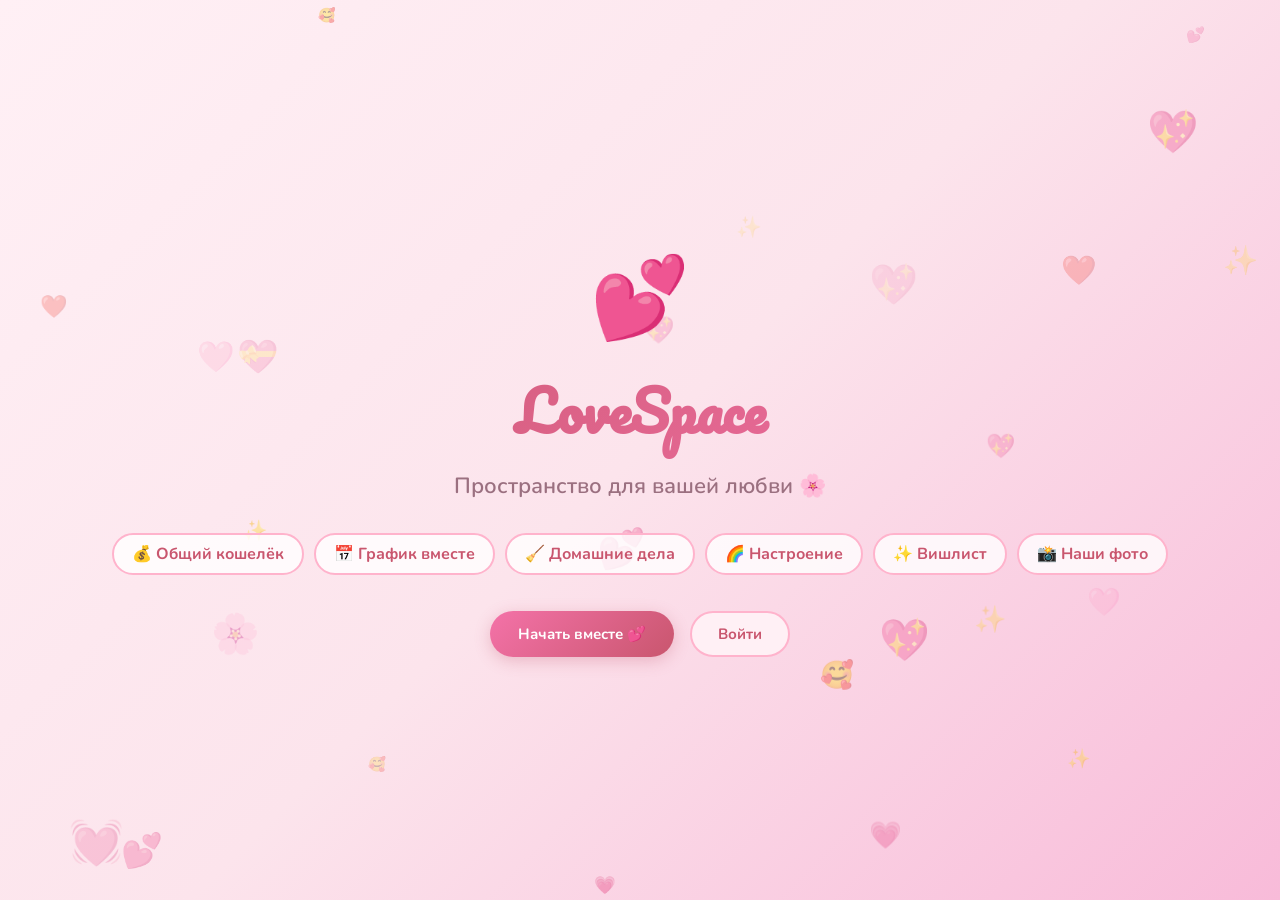
==== templates/index.html @ 5fd558a2 "first commit" ====
<!DOCTYPE html>
<html lang="ru">
<head>
  <meta charset="UTF-8">
  <meta name="viewport" content="width=device-width, initial-scale=1.0">
  <title>LoveSpace — приложение для пар</title>
  <link rel="stylesheet" href="/static/css/style.css">
  <link href="https://fonts.googleapis.com/css2?family=Nunito:wght@400;600;700;800&family=Pacifico&display=swap" rel="stylesheet">
</head>
<body class="landing-body">
  <div class="hearts-bg" id="heartsBg"></div>
  <div class="landing-container">
    <div class="landing-logo">💕</div>
    <h1 class="landing-title">LoveSpace</h1>
    <p class="landing-sub">Пространство для вашей любви 🌸</p>
    <div class="landing-features">
      <div class="feature-pill">💰 Общий кошелёк</div>
      <div class="feature-pill">📅 График вместе</div>
      <div class="feature-pill">🧹 Домашние дела</div>
      <div class="feature-pill">🌈 Настроение</div>
      <div class="feature-pill">✨ Вишлист</div>
      <div class="feature-pill">📸 Наши фото</div>
    </div>
    <div class="landing-buttons">
      <a href="/register" class="btn-primary">Начать вместе 💕</a>
      <a href="/login" class="btn-secondary">Войти</a>
    </div>
  </div>
  <script>
    const bg = document.getElementById('heartsBg');
    const emojis = ['💕','💗','💖','💝','🩷','❤️','💓','🌸','✨','🥰'];
    for(let i=0;i<25;i++){
      const h=document.createElement('div');
      h.className='floating-heart';
      h.innerText=emojis[Math.floor(Math.random()*emojis.length)];
      h.style.cssText=`left:${Math.random()*100}%;top:${Math.random()*120}%;font-size:${Math.random()*30+14}px;animation-delay:${Math.random()*10}s;animation-duration:${Math.random()*7+8}s;opacity:${Math.random()*0.3+0.12}`;
      bg.appendChild(h);
    }
  </script>
</body>
</html>
---- static/css/style.css ----
/* в•ђв•ђв•ђв•ђв•ђв•ђв•ђв•ђв•ђв•ђв•ђв•ђв•ђв•ђв•ђв•ђв•ђв•ђв•ђв•ђв•ђв•ђв•ђв•ђв•ђв•ђв•ђв•ђв•ђв•ђв•ђв•ђв•ђв•ђв•ђв•ђв•ђв•ђв•ђв•ђв•ђв•ђв•ђв•ђв•ђв•ђв•ђв•ђв•ђв•ђв•ђ
   LoveSpace вЂ” Р“Р»Р°РІРЅС‹Рµ СЃС‚РёР»Рё (СЂРѕР·РѕРІР°СЏ С‚РµРјР°)
   в•ђв•ђв•ђв•ђв•ђв•ђв•ђв•ђв•ђв•ђв•ђв•ђв•ђв•ђв•ђв•ђв•ђв•ђв•ђв•ђв•ђв•ђв•ђв•ђв•ђв•ђв•ђв•ђв•ђв•ђв•ђв•ђв•ђв•ђв•ђв•ђв•ђв•ђв•ђв•ђв•ђв•ђв•ђв•ђв•ђв•ђв•ђв•ђв•ђв•ђв•ђ */

:root {
  --pink-light: #fff0f5;
  --pink-soft:  #ffd6e7;
  --pink-mid:   #ffb3cc;
  --pink-main:  #f472a8;
  --pink-deep:  #c9566e;
  --pink-dark:  #9b2c4e;
  --white:      #ffffff;
  --text:       #4a2535;
  --text-light: #9b7080;
  --shadow:     0 4px 24px rgba(196,86,110,0.13);
  --radius:     18px;
  --radius-sm:  10px;
}

* { margin:0; padding:0; box-sizing:border-box; }

body {
  font-family: 'Nunito', sans-serif;
  background: linear-gradient(135deg, #fff0f5 0%, #fce4ec 50%, #f8bbd9 100%);
  min-height: 100vh;
  color: var(--text);
  overflow-x: hidden;
}

/* в”Ђв”Ђ HEARTS BACKGROUND в”Ђв”Ђ */
.hearts-bg {
  position: fixed; inset: 0;
  pointer-events: none;
  z-index: 0;
  overflow: hidden;
}
.floating-heart {
  position: absolute;
  animation: floatUp linear infinite;
  user-select: none;
}
@keyframes floatUp {
  0%   { transform: translateY(0) rotate(-10deg); opacity: 0; }
  10%  { opacity: 1; }
  90%  { opacity: 0.8; }
  100% { transform: translateY(-110vh) rotate(10deg); opacity: 0; }
}

/* в”Ђв”Ђ NAVBAR в”Ђв”Ђ */
.navbar {
  position: sticky; top: 0; z-index: 100;
  display: flex; align-items: center; gap: 8px;
  background: rgba(255,255,255,0.85);
  backdrop-filter: blur(16px);
  border-bottom: 2px solid var(--pink-soft);
  padding: 12px 24px;
  box-shadow: 0 2px 16px rgba(196,86,110,0.08);
}
.nav-logo {
  font-family: 'Pacifico', cursive;
  font-size: 22px;
  color: var(--pink-deep);
  white-space: nowrap;
  margin-right: 12px;
}
.nav-links {
  display: flex; flex-wrap: wrap; gap: 4px; flex: 1;
}
.nav-item {
  text-decoration: none;
  padding: 7px 14px;
  border-radius: 30px;
  font-weight: 600;
  font-size: 14px;
  color: var(--text-light);
  transition: all 0.25s;
}
.nav-item:hover, .nav-item.active {
  background: var(--pink-main);
  color: white;
  transform: translateY(-1px);
}
.nav-user {
  display: flex; align-items: center; gap: 8px;
  font-weight: 600; color: var(--pink-deep);
  white-space: nowrap;
}
.btn-sm {
  padding: 5px 14px;
  background: var(--pink-soft);
  color: var(--pink-deep);
  border-radius: 20px;
  text-decoration: none;
  font-size: 13px;
  font-weight: 700;
  transition: background 0.2s;
}
.btn-sm:hover { background: var(--pink-mid); }

/* в”Ђв”Ђ MAIN CONTENT в”Ђв”Ђ */
.main-content {
  position: relative; z-index: 1;
  max-width: 1100px;
  margin: 0 auto;
  padding: 32px 20px;
}

/* в”Ђв”Ђ CARDS в”Ђв”Ђ */
.card {
  background: rgba(255,255,255,0.88);
  backdrop-filter: blur(12px);
  border-radius: var(--radius);
  padding: 28px;
  box-shadow: var(--shadow);
  border: 1.5px solid rgba(255,179,204,0.4);
  transition: transform 0.2s, box-shadow 0.2s;
}
.card:hover { transform: translateY(-2px); box-shadow: 0 8px 32px rgba(196,86,110,0.18); }
.card-title {
  font-size: 20px; font-weight: 800;
  color: var(--pink-deep);
  margin-bottom: 20px;
  display: flex; align-items: center; gap: 8px;
}

/* в”Ђв”Ђ BUTTONS в”Ђв”Ђ */
.btn-primary {
  display: inline-flex; align-items: center; justify-content: center; gap: 6px;
  background: linear-gradient(135deg, var(--pink-main), var(--pink-deep));
  color: white;
  border: none;
  border-radius: 30px;
  padding: 12px 28px;
  font-size: 15px; font-weight: 700;
  cursor: pointer; text-decoration: none;
  transition: transform 0.2s, box-shadow 0.2s;
  box-shadow: 0 4px 16px rgba(196,86,110,0.3);
}
.btn-primary:hover { transform: translateY(-2px); box-shadow: 0 6px 22px rgba(196,86,110,0.45); }
.btn-secondary {
  display: inline-flex; align-items: center; gap: 6px;
  background: var(--pink-light);
  color: var(--pink-deep);
  border: 2px solid var(--pink-mid);
  border-radius: 30px;
  padding: 11px 26px;
  font-size: 15px; font-weight: 700;
  cursor: pointer; text-decoration: none;
  transition: all 0.2s;
}
.btn-secondary:hover { background: var(--pink-soft); }
.btn-danger {
  background: linear-gradient(135deg, #ff8fa3, #d63660);
  color: white; border: none;
  border-radius: 20px; padding: 8px 18px;
  font-weight: 700; cursor: pointer;
  font-size: 13px;
}
.full-width { width: 100%; }

/* в”Ђв”Ђ FORMS в”Ђв”Ђ */
.form-group { margin-bottom: 16px; }
.form-group label {
  display: block; font-weight: 700;
  color: var(--pink-deep); margin-bottom: 6px;
  font-size: 14px;
}
.input-field {
  width: 100%;
  padding: 12px 16px;
  border: 2px solid var(--pink-soft);
  border-radius: var(--radius-sm);
  font-family: 'Nunito', sans-serif;
  font-size: 15px;
  color: var(--text);
  background: var(--white);
  transition: border-color 0.2s;
  outline: none;
}
.input-field:focus { border-color: var(--pink-main); }
select.input-field { cursor: pointer; }
textarea.input-field { resize: vertical; min-height: 80px; }

/* в”Ђв”Ђ GRID LAYOUTS в”Ђв”Ђ */
.grid-2 { display: grid; grid-template-columns: 1fr 1fr; gap: 20px; }
.grid-3 { display: grid; grid-template-columns: repeat(3,1fr); gap: 16px; }
@media(max-width:768px) {
  .grid-2, .grid-3 { grid-template-columns: 1fr; }
  .navbar { flex-wrap: wrap; }
}

/* в”Ђв”Ђ DASHBOARD в”Ђв”Ђ */
.dashboard-header {
  text-align: center; margin-bottom: 32px;
}
.dashboard-header h1 {
  font-size: 32px; font-weight: 800;
  background: linear-gradient(135deg, var(--pink-deep), var(--pink-main));
  -webkit-background-clip: text; -webkit-text-fill-color: transparent;
}
.couple-card {
  background: linear-gradient(135deg, #fff0f7, #ffe0ee);
  border: 2px solid var(--pink-mid);
  border-radius: var(--radius);
  padding: 32px;
  text-align: center;
  margin-bottom: 28px;
}
.couple-avatars { display: flex; justify-content: center; align-items: center; gap: 16px; margin: 20px 0; }
.avatar-circle {
  width: 80px; height: 80px;
  border-radius: 50%;
  background: linear-gradient(135deg, var(--pink-main), var(--pink-deep));
  display: flex; align-items: center; justify-content: center;
  font-size: 32px; color: white; font-weight: 800;
  box-shadow: 0 4px 16px rgba(196,86,110,0.3);
}
.couple-heart { font-size: 40px; }
.invite-section { text-align: center; padding: 24px; }
.invite-code-display {
  font-size: 32px; font-weight: 900; letter-spacing: 8px;
  color: var(--pink-deep);
  background: var(--pink-soft);
  border-radius: var(--radius-sm);
  padding: 16px 24px; margin: 16px auto;
  display: inline-block;
}
.qr-img { border-radius: var(--radius-sm); margin: 16px auto; display: block; }

/* в”Ђв”Ђ STATS BARS в”Ђв”Ђ */
.stat-bar-wrap { margin: 12px 0; }
.stat-bar-label {
  display: flex; justify-content: space-between;
  font-size: 13px; font-weight: 700; margin-bottom: 6px;
  color: var(--text-light);
}
.stat-bar {
  height: 12px; border-radius: 6px;
  background: var(--pink-soft); overflow: hidden;
}
.stat-bar-fill {
  height: 100%; border-radius: 6px;
  background: linear-gradient(90deg, var(--pink-main), var(--pink-deep));
  transition: width 0.8s ease;
}

/* в”Ђв”Ђ PROGRESS RING в”Ђв”Ђ */
.progress-card { text-align: center; }
.progress-ring-wrap { position: relative; display: inline-block; margin: 12px; }
.progress-ring-text {
  position: absolute; inset: 0;
  display: flex; flex-direction: column; align-items: center; justify-content: center;
  font-weight: 800; color: var(--pink-deep);
}
.progress-ring-text .pct { font-size: 22px; }
.progress-ring-text .emoji { font-size: 20px; }

/* в”Ђв”Ђ TRANSACTIONS в”Ђв”Ђ */
.tx-list { list-style: none; }
.tx-item {
  display: flex; align-items: center; gap: 12px;
  padding: 12px 16px;
  border-radius: var(--radius-sm);
  margin-bottom: 8px;
  background: var(--pink-light);
  border: 1px solid var(--pink-soft);
  transition: background 0.2s;
}
.tx-item:hover { background: var(--pink-soft); }
.tx-icon { font-size: 22px; }
.tx-info { flex: 1; }
.tx-title { font-weight: 700; font-size: 15px; }
.tx-date { font-size: 12px; color: var(--text-light); }
.tx-amount { font-weight: 800; font-size: 16px; }
.tx-amount.expense { color: #e05; }
.tx-amount.income  { color: #2a9; }

/* в”Ђв”Ђ SCHEDULE GRID в”Ђв”Ђ */
.schedule-grid {
  display: grid;
  grid-template-columns: 60px repeat(7, 1fr);
  gap: 4px;
  font-size: 13px;
}
.sg-header {
  text-align: center; font-weight: 800;
  color: var(--pink-deep); padding: 8px 4px;
  background: var(--pink-soft); border-radius: 8px;
}
.sg-time { color: var(--text-light); font-size: 11px; text-align: right; padding: 4px; }
.sg-cell {
  border-radius: 6px; height: 28px;
  background: rgba(255,179,204,0.15);
  border: 1px solid rgba(255,179,204,0.3);
  cursor: pointer; transition: background 0.2s;
}
.sg-cell.busy { background: linear-gradient(135deg, var(--pink-main), var(--pink-deep)); }
.sg-cell.free-both { background: linear-gradient(135deg, #a8e6cf, #3cb371); }

/* в”Ђв”Ђ TASKS в”Ђв”Ђ */
.task-item {
  display: flex; align-items: center; gap: 12px;
  padding: 14px 16px;
  border-radius: var(--radius-sm);
  margin-bottom: 10px;
  background: var(--pink-light);
  border: 1.5px solid var(--pink-soft);
}
.task-item.done {
  opacity: 0.6;
  background: #e8f5e9;
  border-color: #a5d6a7;
}
.task-check {
  width: 28px; height: 28px; border-radius: 50%;
  border: 3px solid var(--pink-main);
  cursor: pointer; display: flex; align-items: center; justify-content: center;
  transition: all 0.2s; flex-shrink: 0;
}
.task-check.checked { background: var(--pink-main); border-color: var(--pink-deep); }
.task-check.checked::after { content: 'вњ“'; color: white; font-weight: 900; }
.task-title { flex: 1; font-weight: 700; }
.task-points {
  background: linear-gradient(135deg, var(--pink-main), var(--pink-deep));
  color: white; border-radius: 20px;
  padding: 3px 12px; font-size: 13px; font-weight: 800;
}

/* в”Ђв”Ђ MOOD в”Ђв”Ђ */
.mood-grid {
  display: grid; grid-template-columns: repeat(5,1fr); gap: 10px;
  margin: 16px 0;
}
.mood-btn {
  display: flex; flex-direction: column; align-items: center; gap: 6px;
  padding: 14px 8px;
  border-radius: var(--radius-sm);
  border: 2px solid var(--pink-soft);
  background: var(--pink-light);
  cursor: pointer; font-size: 13px; font-weight: 700;
  color: var(--text); transition: all 0.2s;
}
.mood-btn .emoji { font-size: 30px; }
.mood-btn:hover, .mood-btn.selected {
  border-color: var(--pink-main);
  background: var(--pink-soft);
  transform: translateY(-2px);
}
.mood-calendar {
  display: grid; grid-template-columns: repeat(7,1fr); gap: 6px;
  margin: 16px 0;
}
.mood-day {
  text-align: center;
  padding: 6px 4px;
  border-radius: 8px;
  background: var(--pink-light);
  border: 1px solid var(--pink-soft);
  font-size: 11px;
}
.mood-day .day-emoji { font-size: 20px; display: block; }
.mood-day .day-num { color: var(--text-light); font-size: 10px; }

/* в”Ђв”Ђ WISHLIST в”Ђв”Ђ */
.wish-grid { display: grid; grid-template-columns: repeat(auto-fill, minmax(240px,1fr)); gap: 16px; }
.wish-card {
  background: white;
  border-radius: var(--radius);
  overflow: hidden;
  border: 2px solid var(--pink-soft);
  transition: transform 0.2s, box-shadow 0.2s;
  box-shadow: var(--shadow);
}
.wish-card:hover { transform: translateY(-4px); box-shadow: 0 10px 28px rgba(196,86,110,0.2); }
.wish-img {
  width: 100%; height: 160px; object-fit: cover;
  background: linear-gradient(135deg, var(--pink-soft), var(--pink-mid));
}
.wish-img-placeholder {
  width: 100%; height: 160px;
  background: linear-gradient(135deg, #ffe0ee, #ffb3cc);
  display: flex; align-items: center; justify-content: center;
  font-size: 50px;
}
.wish-body { padding: 16px; }
.wish-title { font-weight: 800; font-size: 16px; margin-bottom: 6px; }
.wish-desc { font-size: 13px; color: var(--text-light); margin-bottom: 10px; }
.wish-price {
  display: inline-block; background: var(--pink-soft);
  color: var(--pink-deep); border-radius: 20px;
  padding: 3px 12px; font-size: 13px; font-weight: 800;
  margin-bottom: 8px;
}
.wish-link { font-size: 13px; color: var(--pink-main); text-decoration: none; }
.wish-link:hover { text-decoration: underline; }
.priority-stars { color: var(--pink-main); }

/* в”Ђв”Ђ PHOTOS в”Ђв”Ђ */
.photo-grid {
  display: grid;
  grid-template-columns: repeat(auto-fill, minmax(200px,1fr));
  gap: 14px;
}
.photo-item {
  border-radius: var(--radius-sm);
  overflow: hidden;
  border: 2px solid var(--pink-soft);
  background: white;
  box-shadow: var(--shadow);
  transition: transform 0.2s;
}
.photo-item:hover { transform: scale(1.03); }
.photo-item img {
  width: 100%; aspect-ratio: 1/1;
  object-fit: cover; display: block;
}
.photo-caption {
  padding: 8px 12px;
  font-size: 13px; color: var(--text-light);
  text-align: center;
}
.photo-meta { font-size: 11px; color: var(--pink-main); font-weight: 700; padding: 0 12px 8px; text-align: center; }

/* в”Ђв”Ђ AUTH PAGE в”Ђв”Ђ */
.auth-wrapper {
  min-height: 100vh;
  display: flex; align-items: center; justify-content: center;
  padding: 20px;
}
.auth-card {
  width: 100%; max-width: 420px;
  background: rgba(255,255,255,0.92);
  backdrop-filter: blur(16px);
  border-radius: var(--radius);
  padding: 40px 36px;
  box-shadow: 0 12px 48px rgba(196,86,110,0.2);
  border: 2px solid var(--pink-soft);
}
.auth-logo { font-size: 48px; text-align: center; margin-bottom: 8px; }
.auth-title { font-size: 24px; font-weight: 800; color: var(--pink-deep); text-align: center; margin-bottom: 28px; }
.auth-switch { text-align: center; margin-top: 20px; color: var(--text-light); font-size: 14px; }
.auth-switch a { color: var(--pink-main); font-weight: 700; text-decoration: none; }
.error-box {
  background: #ffe0e6; border: 1.5px solid #f472a8;
  border-radius: var(--radius-sm); padding: 10px 14px;
  color: #9b2c4e; font-weight: 600; margin-bottom: 16px;
}

/* в”Ђв”Ђ LANDING PAGE в”Ђв”Ђ */
.landing-body { display: flex; align-items: center; justify-content: center; min-height: 100vh; }
.landing-container {
  text-align: center; z-index: 1; position: relative;
  padding: 40px;
}
.landing-logo { font-size: 80px; margin-bottom: 8px; }
.landing-title {
  font-family: 'Pacifico', cursive;
  font-size: 56px;
  background: linear-gradient(135deg, var(--pink-deep), var(--pink-main));
  -webkit-background-clip: text; -webkit-text-fill-color: transparent;
  margin-bottom: 12px;
}
.landing-sub { font-size: 22px; color: var(--text-light); margin-bottom: 32px; font-weight: 600; }
.landing-features { display: flex; flex-wrap: wrap; gap: 10px; justify-content: center; margin-bottom: 36px; }
.feature-pill {
  background: rgba(255,255,255,0.8);
  border: 2px solid var(--pink-mid);
  border-radius: 30px;
  padding: 8px 18px;
  font-weight: 700; color: var(--pink-deep);
}
.landing-buttons { display: flex; gap: 16px; justify-content: center; flex-wrap: wrap; }

/* в”Ђв”Ђ SCORE WIDGET в”Ђв”Ђ */
.score-widget {
  display: flex; gap: 16px; justify-content: center;
}
.score-person {
  flex: 1; text-align: center;
  background: var(--pink-light);
  border-radius: var(--radius);
  padding: 20px;
  border: 2px solid var(--pink-soft);
}
.score-person.winner { border-color: var(--pink-main); background: var(--pink-soft); }
.score-number { font-size: 48px; font-weight: 900; color: var(--pink-deep); }
.score-name { font-weight: 700; color: var(--text-light); }
.crown { font-size: 28px; }

/* в”Ђв”Ђ FREE TIME в”Ђв”Ђ */
.free-slot {
  background: linear-gradient(135deg, #e8f5e9, #c8e6c9);
  border: 2px solid #81c784;
  border-radius: var(--radius-sm);
  padding: 12px 16px;
  margin-bottom: 8px;
  font-weight: 700;
  color: #2e7d32;
}

/* в”Ђв”Ђ TABS в”Ђв”Ђ */
.tabs { display: flex; gap: 6px; margin-bottom: 20px; flex-wrap: wrap; }
.tab-btn {
  padding: 8px 18px;
  border: 2px solid var(--pink-soft);
  border-radius: 30px;
  background: white;
  font-weight: 700; font-size: 14px;
  color: var(--text-light);
  cursor: pointer; transition: all 0.2s;
}
.tab-btn.active, .tab-btn:hover {
  background: var(--pink-main);
  border-color: var(--pink-main);
  color: white;
}

/* в”Ђв”Ђ PAGE TITLE в”Ђв”Ђ */
.page-title {
  font-size: 28px; font-weight: 900;
  color: var(--pink-deep);
  margin-bottom: 24px;
  display: flex; align-items: center; gap: 10px;
}

/* в”Ђв”Ђ MODAL в”Ђв”Ђ */
.modal-overlay {
  display: none; position: fixed; inset: 0; z-index: 1000;
  background: rgba(100,30,60,0.35); backdrop-filter: blur(4px);
  align-items: center; justify-content: center;
}
.modal-overlay.open { display: flex; }
.modal {
  background: white; border-radius: var(--radius);
  padding: 32px; width: 90%; max-width: 480px;
  box-shadow: 0 16px 64px rgba(196,86,110,0.3);
  border: 2px solid var(--pink-soft);
  animation: popIn 0.3s ease;
}
@keyframes popIn {
  from { transform: scale(0.85); opacity: 0; }
  to   { transform: scale(1);    opacity: 1; }
}
.modal-title { font-size: 20px; font-weight: 800; color: var(--pink-deep); margin-bottom: 20px; }
.modal-close { float: right; cursor: pointer; font-size: 22px; color: var(--text-light); background: none; border: none; }
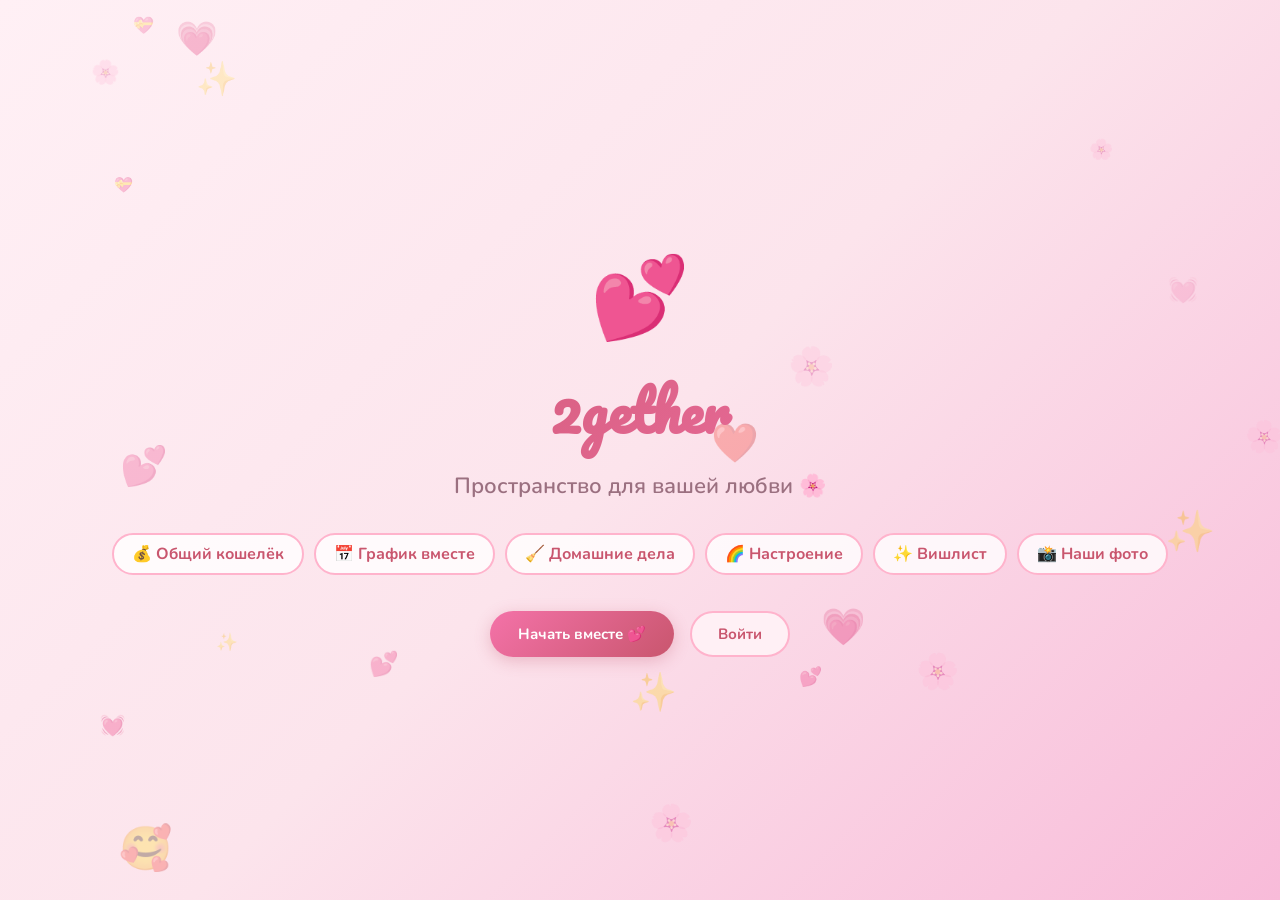
==== commit 5ed15bf8: "Update index.html" ====
--- a/templates/index.html
+++ b/templates/index.html
@@ -3,7 +3,7 @@
 <head>
   <meta charset="UTF-8">
   <meta name="viewport" content="width=device-width, initial-scale=1.0">
-  <title>LoveSpace — приложение для пар</title>
+  <title>2gether — приложение для пар</title>
   <link rel="stylesheet" href="/static/css/style.css">
   <link href="https://fonts.googleapis.com/css2?family=Nunito:wght@400;600;700;800&family=Pacifico&display=swap" rel="stylesheet">
 </head>
@@ -11,7 +11,7 @@
   <div class="hearts-bg" id="heartsBg"></div>
   <div class="landing-container">
     <div class="landing-logo">💕</div>
-    <h1 class="landing-title">LoveSpace</h1>
+    <h1 class="landing-title">2gether</h1>
     <p class="landing-sub">Пространство для вашей любви 🌸</p>
     <div class="landing-features">
       <div class="feature-pill">💰 Общий кошелёк</div>
--- a/static/css/style.css
+++ b/static/css/style.css
@@ -1,6 +1,3 @@
-/* в•ђв•ђв•ђв•ђв•ђв•ђв•ђв•ђв•ђв•ђв•ђв•ђв•ђв•ђв•ђв•ђв•ђв•ђв•ђв•ђв•ђв•ђв•ђв•ђв•ђв•ђв•ђв•ђв•ђв•ђв•ђв•ђв•ђв•ђв•ђв•ђв•ђв•ђв•ђв•ђв•ђв•ђв•ђв•ђв•ђв•ђв•ђв•ђв•ђв•ђв•ђ
-   LoveSpace вЂ” Р“Р»Р°РІРЅС‹Рµ СЃС‚РёР»Рё (СЂРѕР·РѕРІР°СЏ С‚РµРјР°)
-   в•ђв•ђв•ђв•ђв•ђв•ђв•ђв•ђв•ђв•ђв•ђв•ђв•ђв•ђв•ђв•ђв•ђв•ђв•ђв•ђв•ђв•ђв•ђв•ђв•ђв•ђв•ђв•ђв•ђв•ђв•ђв•ђв•ђв•ђв•ђв•ђв•ђв•ђв•ђв•ђв•ђв•ђв•ђв•ђв•ђв•ђв•ђв•ђв•ђв•ђв•ђ */
 
 :root {
   --pink-light: #fff0f5;
@@ -27,7 +24,6 @@
   overflow-x: hidden;
 }
 
-/* в”Ђв”Ђ HEARTS BACKGROUND в”Ђв”Ђ */
 .hearts-bg {
   position: fixed; inset: 0;
   pointer-events: none;
@@ -46,7 +42,6 @@
   100% { transform: translateY(-110vh) rotate(10deg); opacity: 0; }
 }
 
-/* в”Ђв”Ђ NAVBAR в”Ђв”Ђ */
 .navbar {
   position: sticky; top: 0; z-index: 100;
   display: flex; align-items: center; gap: 8px;
@@ -97,7 +92,7 @@
 }
 .btn-sm:hover { background: var(--pink-mid); }
 
-/* в”Ђв”Ђ MAIN CONTENT в”Ђв”Ђ */
+
 .main-content {
   position: relative; z-index: 1;
   max-width: 1100px;
@@ -105,7 +100,7 @@
   padding: 32px 20px;
 }
 
-/* в”Ђв”Ђ CARDS в”Ђв”Ђ */
+
 .card {
   background: rgba(255,255,255,0.88);
   backdrop-filter: blur(12px);
@@ -123,7 +118,6 @@
   display: flex; align-items: center; gap: 8px;
 }
 
-/* в”Ђв”Ђ BUTTONS в”Ђв”Ђ */
 .btn-primary {
   display: inline-flex; align-items: center; justify-content: center; gap: 6px;
   background: linear-gradient(135deg, var(--pink-main), var(--pink-deep));
@@ -158,7 +152,6 @@
 }
 .full-width { width: 100%; }
 
-/* в”Ђв”Ђ FORMS в”Ђв”Ђ */
 .form-group { margin-bottom: 16px; }
 .form-group label {
   display: block; font-weight: 700;
@@ -181,7 +174,6 @@
 select.input-field { cursor: pointer; }
 textarea.input-field { resize: vertical; min-height: 80px; }
 
-/* в”Ђв”Ђ GRID LAYOUTS в”Ђв”Ђ */
 .grid-2 { display: grid; grid-template-columns: 1fr 1fr; gap: 20px; }
 .grid-3 { display: grid; grid-template-columns: repeat(3,1fr); gap: 16px; }
 @media(max-width:768px) {
@@ -189,7 +181,6 @@
   .navbar { flex-wrap: wrap; }
 }
 
-/* в”Ђв”Ђ DASHBOARD в”Ђв”Ђ */
 .dashboard-header {
   text-align: center; margin-bottom: 32px;
 }
@@ -244,7 +235,6 @@
   transition: width 0.8s ease;
 }
 
-/* в”Ђв”Ђ PROGRESS RING в”Ђв”Ђ */
 .progress-card { text-align: center; }
 .progress-ring-wrap { position: relative; display: inline-block; margin: 12px; }
 .progress-ring-text {
@@ -255,7 +245,6 @@
 .progress-ring-text .pct { font-size: 22px; }
 .progress-ring-text .emoji { font-size: 20px; }
 
-/* в”Ђв”Ђ TRANSACTIONS в”Ђв”Ђ */
 .tx-list { list-style: none; }
 .tx-item {
   display: flex; align-items: center; gap: 12px;
@@ -275,7 +264,6 @@
 .tx-amount.expense { color: #e05; }
 .tx-amount.income  { color: #2a9; }
 
-/* в”Ђв”Ђ SCHEDULE GRID в”Ђв”Ђ */
 .schedule-grid {
   display: grid;
   grid-template-columns: 60px repeat(7, 1fr);
@@ -297,7 +285,6 @@
 .sg-cell.busy { background: linear-gradient(135deg, var(--pink-main), var(--pink-deep)); }
 .sg-cell.free-both { background: linear-gradient(135deg, #a8e6cf, #3cb371); }
 
-/* в”Ђв”Ђ TASKS в”Ђв”Ђ */
 .task-item {
   display: flex; align-items: center; gap: 12px;
   padding: 14px 16px;
@@ -326,7 +313,6 @@
   padding: 3px 12px; font-size: 13px; font-weight: 800;
 }
 
-/* в”Ђв”Ђ MOOD в”Ђв”Ђ */
 .mood-grid {
   display: grid; grid-template-columns: repeat(5,1fr); gap: 10px;
   margin: 16px 0;
@@ -361,7 +347,6 @@
 .mood-day .day-emoji { font-size: 20px; display: block; }
 .mood-day .day-num { color: var(--text-light); font-size: 10px; }
 
-/* в”Ђв”Ђ WISHLIST в”Ђв”Ђ */
 .wish-grid { display: grid; grid-template-columns: repeat(auto-fill, minmax(240px,1fr)); gap: 16px; }
 .wish-card {
   background: white;
@@ -395,7 +380,6 @@
 .wish-link:hover { text-decoration: underline; }
 .priority-stars { color: var(--pink-main); }
 
-/* в”Ђв”Ђ PHOTOS в”Ђв”Ђ */
 .photo-grid {
   display: grid;
   grid-template-columns: repeat(auto-fill, minmax(200px,1fr));
@@ -421,7 +405,6 @@
 }
 .photo-meta { font-size: 11px; color: var(--pink-main); font-weight: 700; padding: 0 12px 8px; text-align: center; }
 
-/* в”Ђв”Ђ AUTH PAGE в”Ђв”Ђ */
 .auth-wrapper {
   min-height: 100vh;
   display: flex; align-items: center; justify-content: center;
@@ -446,7 +429,6 @@
   color: #9b2c4e; font-weight: 600; margin-bottom: 16px;
 }
 
-/* в”Ђв”Ђ LANDING PAGE в”Ђв”Ђ */
 .landing-body { display: flex; align-items: center; justify-content: center; min-height: 100vh; }
 .landing-container {
   text-align: center; z-index: 1; position: relative;
@@ -471,7 +453,6 @@
 }
 .landing-buttons { display: flex; gap: 16px; justify-content: center; flex-wrap: wrap; }
 
-/* в”Ђв”Ђ SCORE WIDGET в”Ђв”Ђ */
 .score-widget {
   display: flex; gap: 16px; justify-content: center;
 }
@@ -487,7 +468,6 @@
 .score-name { font-weight: 700; color: var(--text-light); }
 .crown { font-size: 28px; }
 
-/* в”Ђв”Ђ FREE TIME в”Ђв”Ђ */
 .free-slot {
   background: linear-gradient(135deg, #e8f5e9, #c8e6c9);
   border: 2px solid #81c784;
@@ -498,7 +478,6 @@
   color: #2e7d32;
 }
 
-/* в”Ђв”Ђ TABS в”Ђв”Ђ */
 .tabs { display: flex; gap: 6px; margin-bottom: 20px; flex-wrap: wrap; }
 .tab-btn {
   padding: 8px 18px;
@@ -515,7 +494,6 @@
   color: white;
 }
 
-/* в”Ђв”Ђ PAGE TITLE в”Ђв”Ђ */
 .page-title {
   font-size: 28px; font-weight: 900;
   color: var(--pink-deep);
@@ -523,7 +501,6 @@
   display: flex; align-items: center; gap: 10px;
 }
 
-/* в”Ђв”Ђ MODAL в”Ђв”Ђ */
 .modal-overlay {
   display: none; position: fixed; inset: 0; z-index: 1000;
   background: rgba(100,30,60,0.35); backdrop-filter: blur(4px);
@@ -542,4 +519,4 @@
   to   { transform: scale(1);    opacity: 1; }
 }
 .modal-title { font-size: 20px; font-weight: 800; color: var(--pink-deep); margin-bottom: 20px; }
-.modal-close { float: right; cursor: pointer; font-size: 22px; color: var(--text-light); background: none; border: none; }+.modal-close { float: right; cursor: pointer; font-size: 22px; color: var(--text-light); background: none; border: none; }
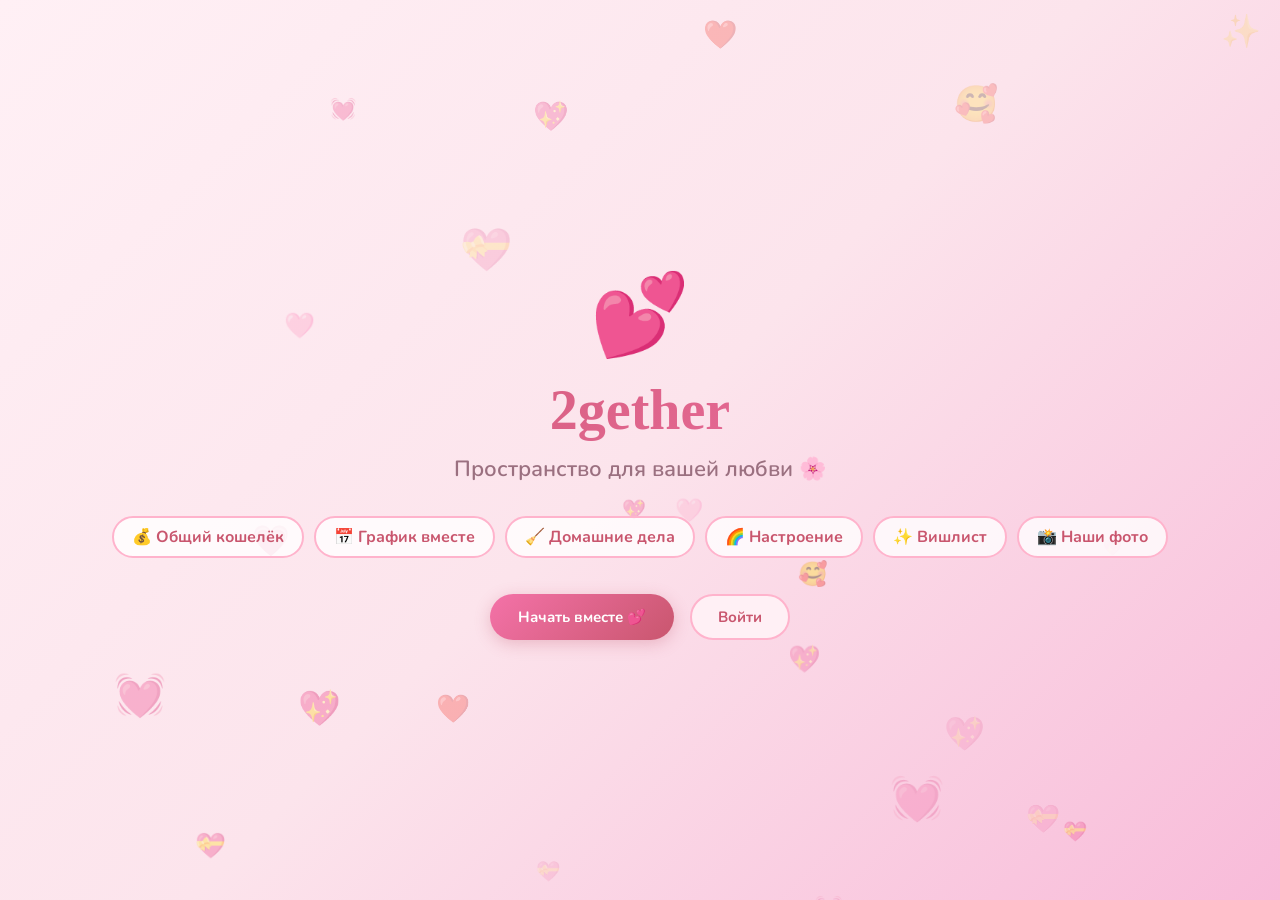
==== commit 63729bbf: "Update index.html" ====
--- a/templates/index.html
+++ b/templates/index.html
@@ -5,7 +5,7 @@
   <meta name="viewport" content="width=device-width, initial-scale=1.0">
   <title>2gether — приложение для пар</title>
   <link rel="stylesheet" href="/static/css/style.css">
-  <link href="https://fonts.googleapis.com/css2?family=Nunito:wght@400;600;700;800&family=Pacifico&display=swap" rel="stylesheet">
+  <link href="https://fonts.googleapis.com/css2?family=Nunito:wght@400;600;700;800&family=Dancing+Script:wght@700&display=swap" rel="stylesheet">
 </head>
 <body class="landing-body">
   <div class="hearts-bg" id="heartsBg"></div>
